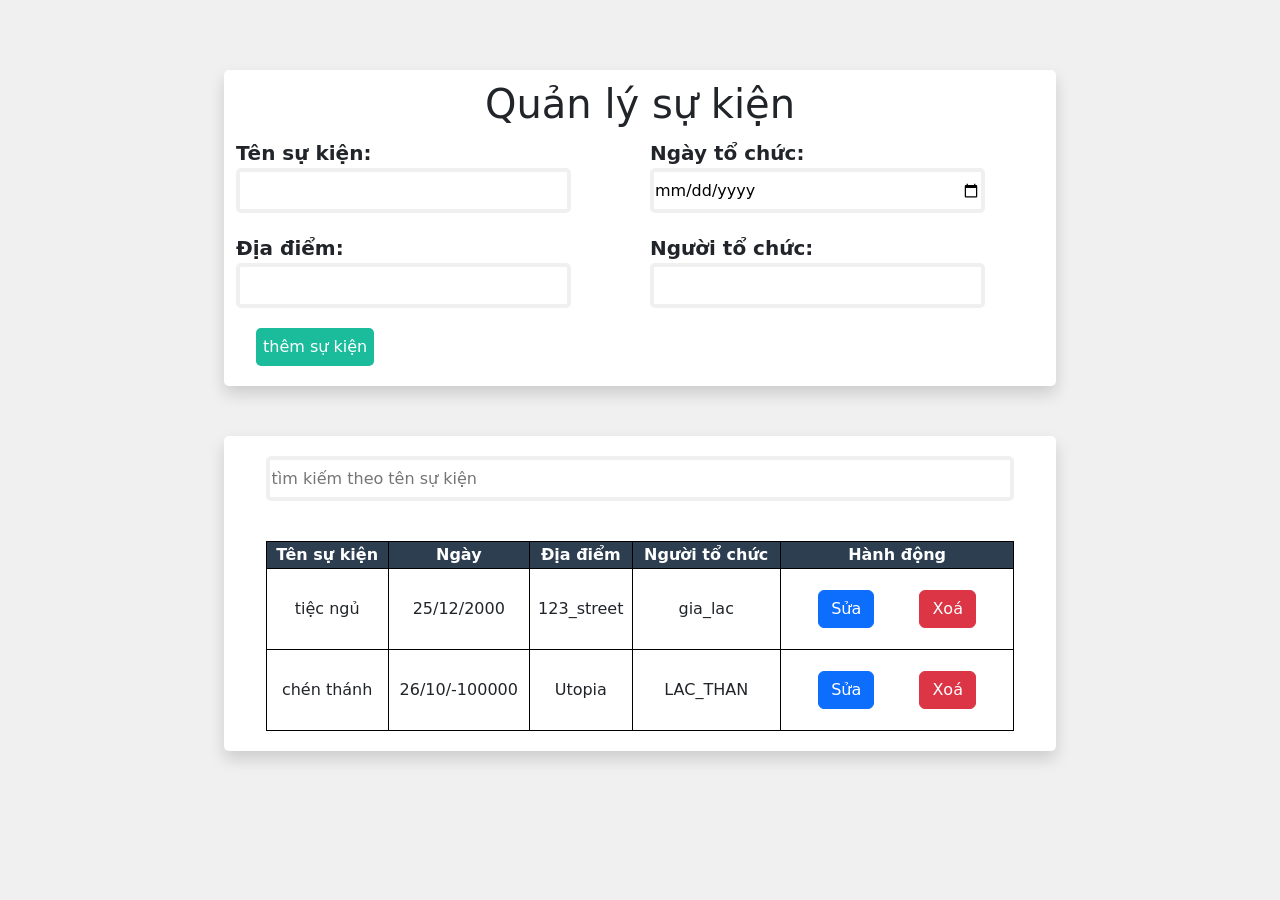
==== HCM_ENG_K24B_NGUYENGIAHUY_003/code/index.html @ 4c1b4a88 "Add files via upload" ====
<!DOCTYPE html>
<html lang="en">

<head>
    <meta charset="UTF-8">
    <meta name="viewport" content="width=device-width, initial-scale=1.0">
    <link href="https://cdn.jsdelivr.net/npm/bootstrap@5.3.5/dist/css/bootstrap.min.css" rel="stylesheet"
        integrity="sha384-SgOJa3DmI69IUzQ2PVdRZhwQ+dy64/BUtbMJw1MZ8t5HZApcHrRKUc4W0kG879m7" crossorigin="anonymous">
    <link rel="stylesheet" href="style.css">
    <title>Document</title>
</head>

<body>
    <header></header>



    <div class="container shadow pd-3">
        <h1>Quản lý sự kiện</h1>
        <form class="form_1">
            <div class="Event_name">
                <label class="head_input" for="name_Event">Tên sự kiện:</label><br>
                <input type="text" id="name_Event">
                <p class="d-none" id="check_botrong">Không được bỏ trống</p>
            </div>

            <div class="Event_date">
                <label class="head_input" for="name_date">Ngày tổ chức:</label><br>
                <input type="date" id="name_date">
                <p class="d-none" id="check_date">vui lòng chọn ngày</p>
            </div>

            <div class="Event_name">
                <label class="head_input" for="name_address">Địa điểm:</label><br>
                <input type="text" id="name_address">
                <p class="d-none" id="check_address">Không được bỏ trống</p>
            </div>

            <div class="Event_lord">
                <label class="head_input" for="name_lord">Người tổ chức:</label><br>
                <input type="text" id="name_lord">
                <p class="d-none" id="check_lord">Không được bỏ trống</p>
            </div>
        </form>
        <button type="button" onclick="add_Event()">thêm sự kiện</button>
    </div>



    <div class="Edit_form shadow">
        <div class="search_Name">
            <input class="input_search" oninput="search_NameEvent()" type="text" id="search_Name"
                placeholder="tìm kiếm theo tên sự kiện">
        </div>

        <table border="1" id="table">
            <thead>
                <tr>
                    <th>Tên sự kiện</th>
                    <th>Ngày</th>
                    <th>Địa điểm</th>
                    <th>Người tổ chức</th>
                    <th>Hành động</th>
                </tr>
            </thead>

            <tbody id="tbody">


            </tbody>


        </table>


        <footer></footer>
    </div>







    <script src="main.js"></script>
</body>

</html>
---- HCM_ENG_K24B_NGUYENGIAHUY_003/code/style.css ----
.container {
    width: 65%;
    background-color: white;
    border-radius: 5px;
    height: auto;
    margin-top: 20px;
}

.Edit_form {
    width: 65%;
    height: auto;
    background-color: white;
    border-radius: 5px;
    display: flex;
    flex-direction: column;
    justify-content: center;
    align-items: center;

}

button {
    margin: 20px;
}


.form_1 {
    display: grid;
    grid-template-columns: repeat(2, 1fr);
    gap: 20px;
    height: auto;
}

h1 {
    text-align: center;
    margin: 10px;
}


input {
    width: 85%;
    border-radius: 5px;
    border: 4px solid #f0f0f0;
    height: 5vh;
}

p {
    color: red;
}

body {
    height: auto;
    background-color: #f0f0f0;
    display: flex;
    flex-direction: column;
    gap: 50px;
    justify-content: center;
    align-items: center;
}

.search_Name {
    width: 100%;
    margin: 20px;
    display: flex;
    flex-direction: column;
    justify-content: center;
    align-items: center;

}


table {
    height: auto;
    width: 90%;
    text-align: center;
  
    margin: 20px;
}

thead {
    background-color: #2c3e50;
    color: white;
}

#text {
    height: auto;
}

.input_search {
    width: 90%;
}


.head_input{
    font-size: 20px;
    font-weight: 600;
}


button{
    background-color: rgba(26, 188, 156, 1);
    color: white;
    display: flex;
    flex-direction: column;
    align-items: center;
    border: 2px solid rgba(26, 188, 156, 1);
    border-radius: 5px;
   padding: 5px;
}

table, th, td{
    border-collapse: collapse;
    border: 1px solid black;

}
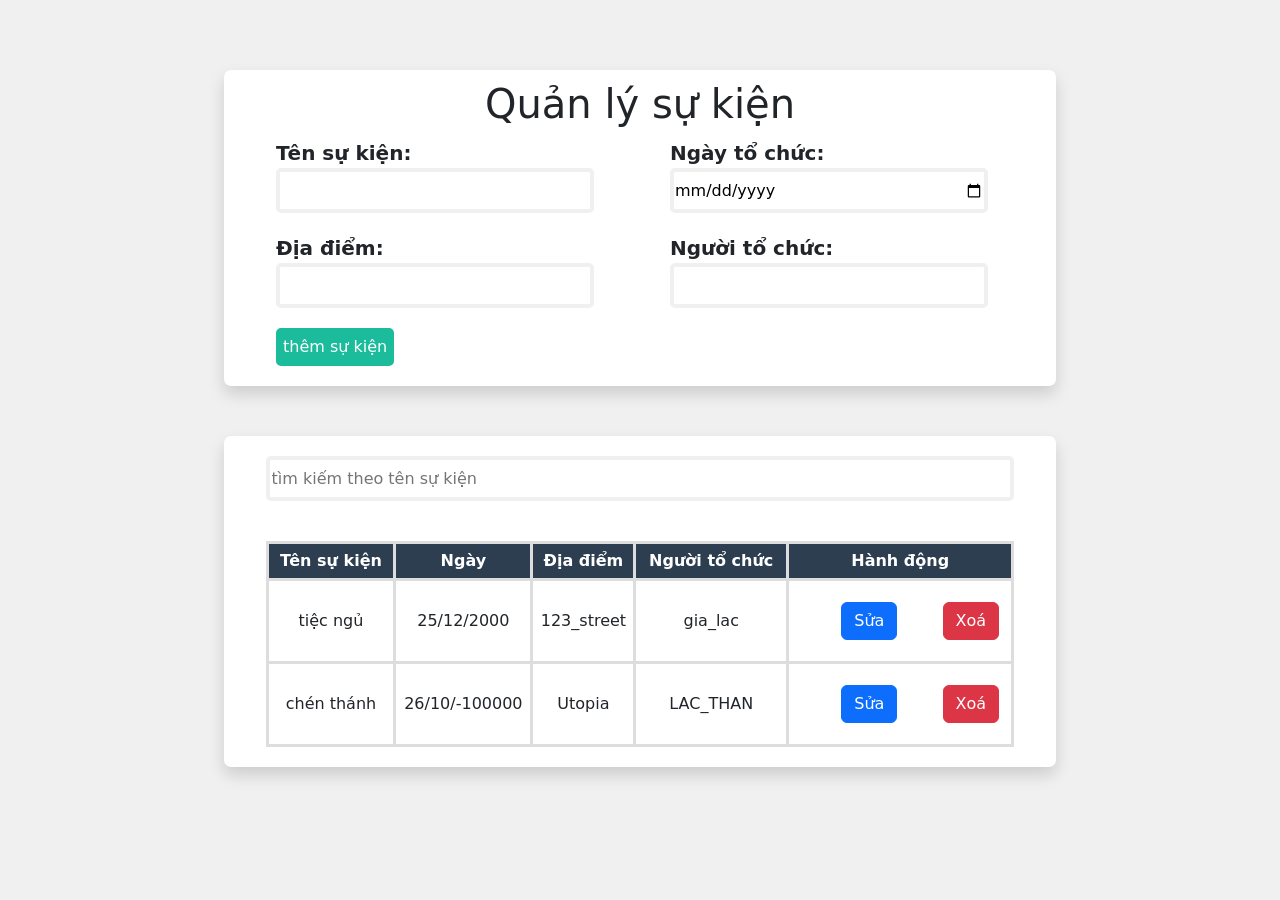
==== commit 25e7b1fd: "Add files via upload" ====
--- a/HCM_ENG_K24B_NGUYENGIAHUY_003/code/index.html
+++ b/HCM_ENG_K24B_NGUYENGIAHUY_003/code/index.html
@@ -76,7 +76,7 @@
         <footer></footer>
     </div>
 
-
+    <div></div>
 
 
 
--- a/HCM_ENG_K24B_NGUYENGIAHUY_003/code/style.css
+++ b/HCM_ENG_K24B_NGUYENGIAHUY_003/code/style.css
@@ -1,16 +1,17 @@
 .container {
     width: 65%;
     background-color: white;
-    border-radius: 5px;
+    border-radius: 7px;
     height: auto;
     margin-top: 20px;
+    
 }
 
 .Edit_form {
     width: 65%;
     height: auto;
     background-color: white;
-    border-radius: 5px;
+    border-radius: 7px;
     display: flex;
     flex-direction: column;
     justify-content: center;
@@ -19,7 +20,7 @@
 }
 
 button {
-    margin: 20px;
+    margin: 20px 0px 20px 40px
 }
 
 
@@ -28,6 +29,7 @@
     grid-template-columns: repeat(2, 1fr);
     gap: 20px;
     height: auto;
+    margin-left: 40px;
 }
 
 h1 {
@@ -109,7 +111,10 @@
 
 table, th, td{
     border-collapse: collapse;
-    border: 1px solid black;
-
+    border: 3px solid #dddddd;
 }
 
+th{
+    padding: 5px;
+}
+
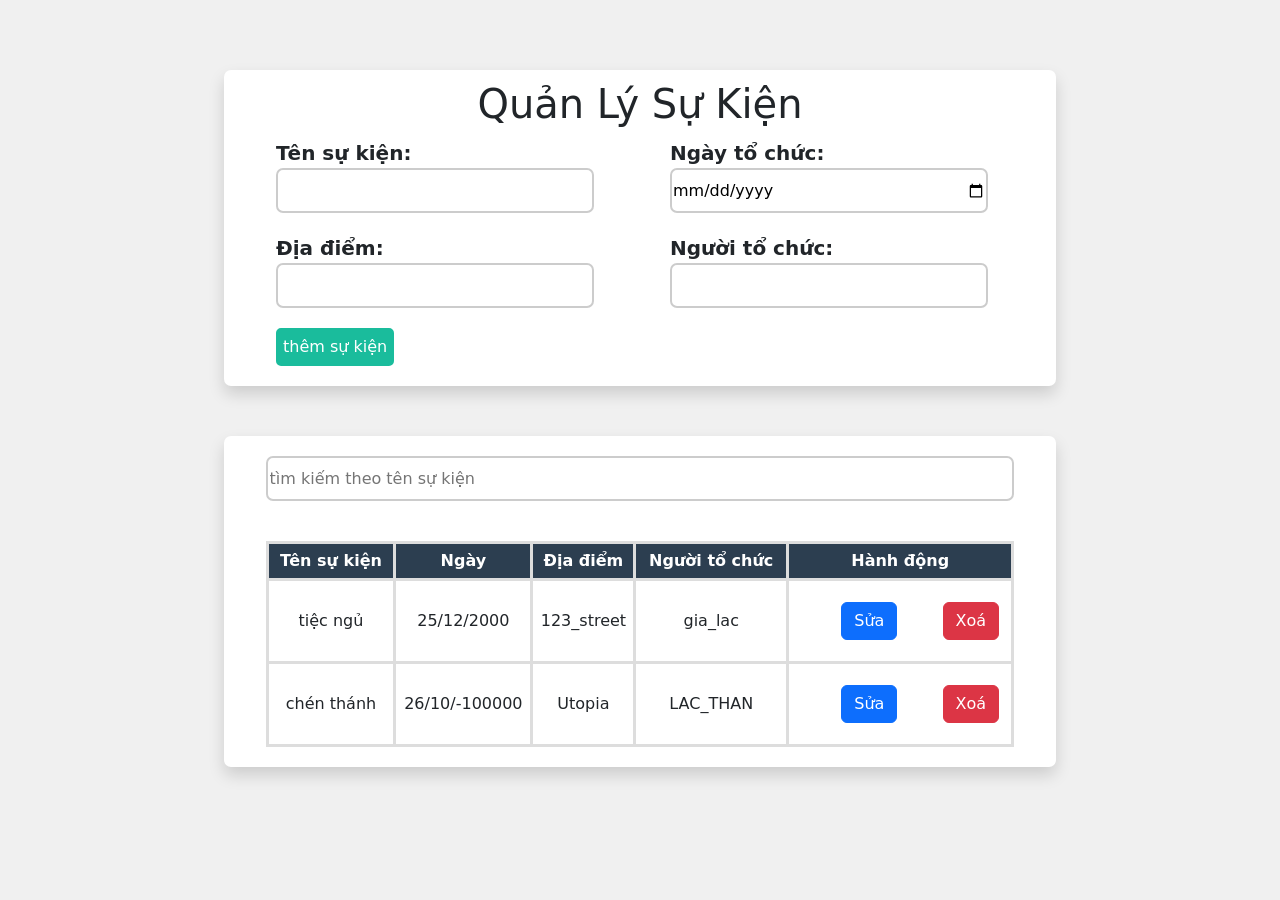
==== commit f862c65e: "Add files via upload" ====
--- a/HCM_ENG_K24B_NGUYENGIAHUY_003/code/index.html
+++ b/HCM_ENG_K24B_NGUYENGIAHUY_003/code/index.html
@@ -16,7 +16,7 @@
 
 
     <div class="container shadow pd-3">
-        <h1>Quản lý sự kiện</h1>
+        <h1>Quản Lý Sự Kiện</h1>
         <form class="form_1">
             <div class="Event_name">
                 <label class="head_input" for="name_Event">Tên sự kiện:</label><br>
--- a/HCM_ENG_K24B_NGUYENGIAHUY_003/code/style.css
+++ b/HCM_ENG_K24B_NGUYENGIAHUY_003/code/style.css
@@ -40,8 +40,8 @@
 
 input {
     width: 85%;
-    border-radius: 5px;
-    border: 4px solid #f0f0f0;
+    border-radius: 7px;
+    border: 2px solid #cccccc;
     height: 5vh;
 }
 
